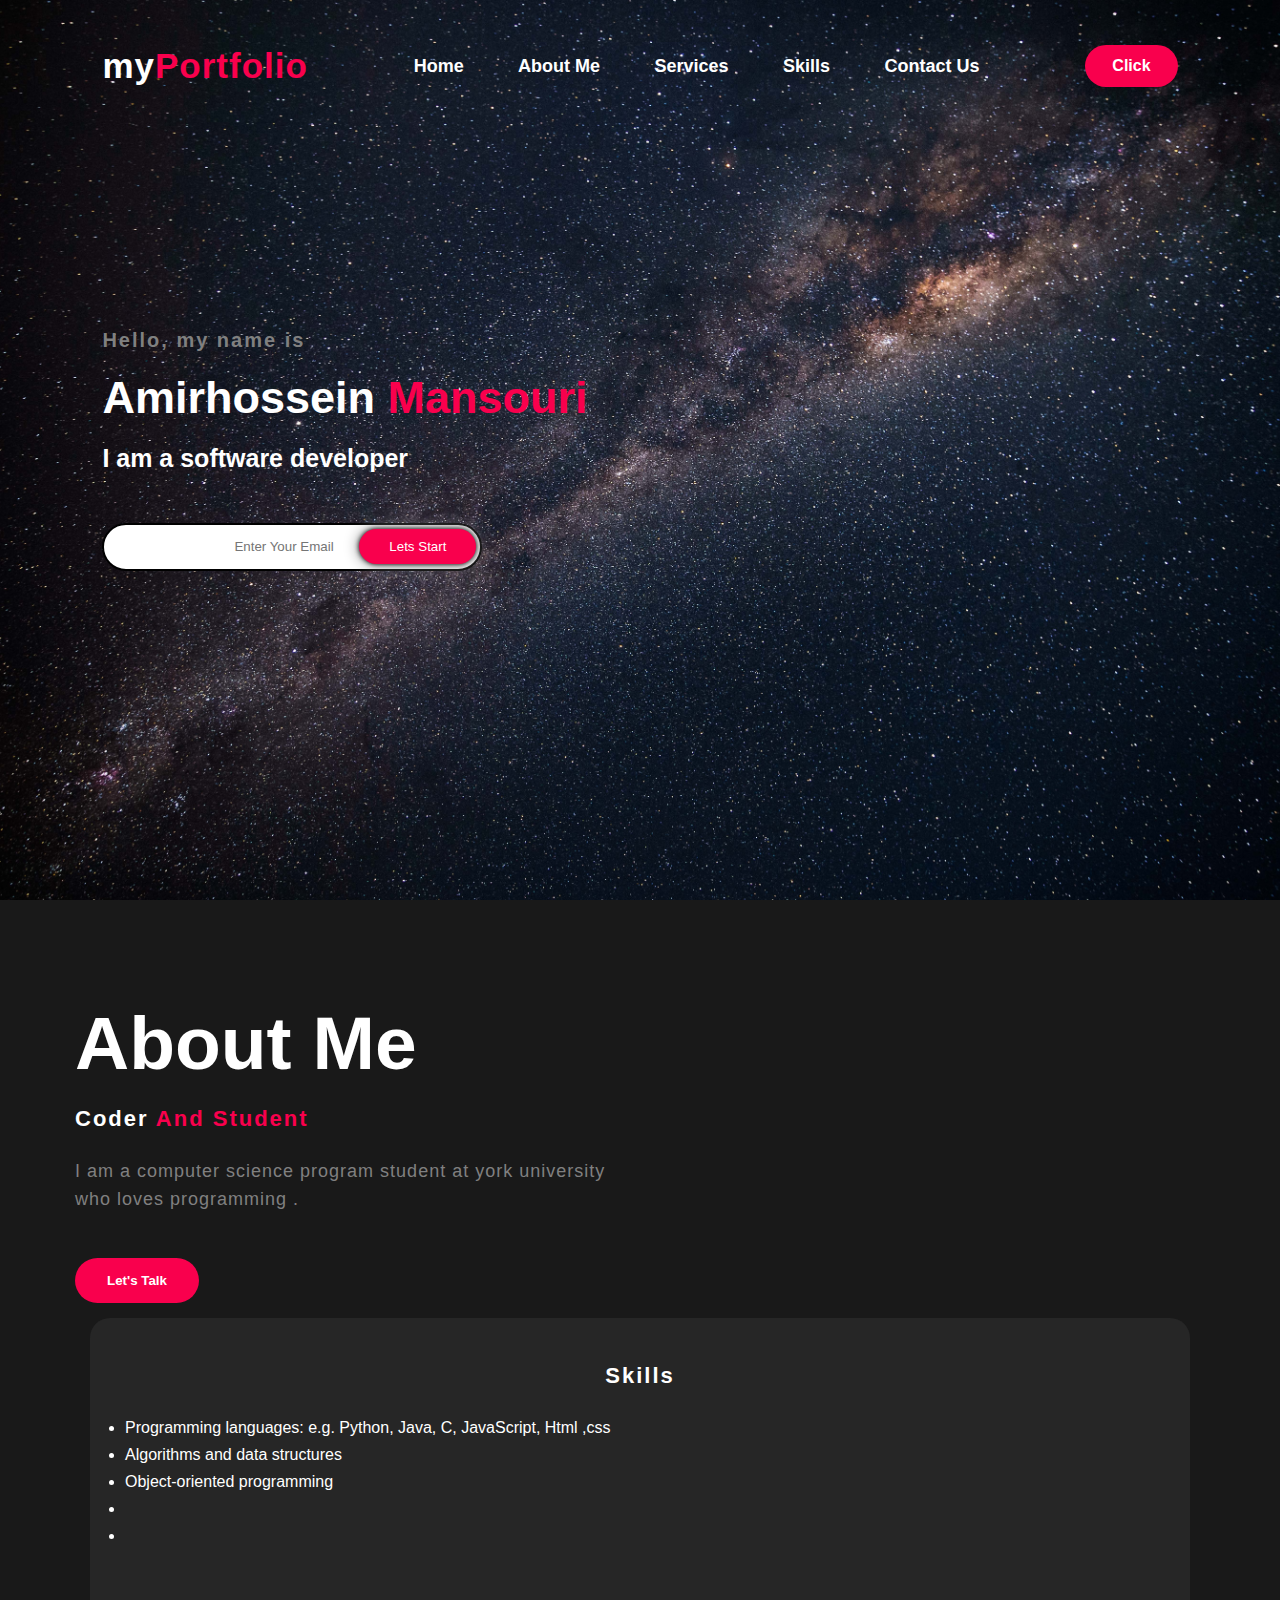
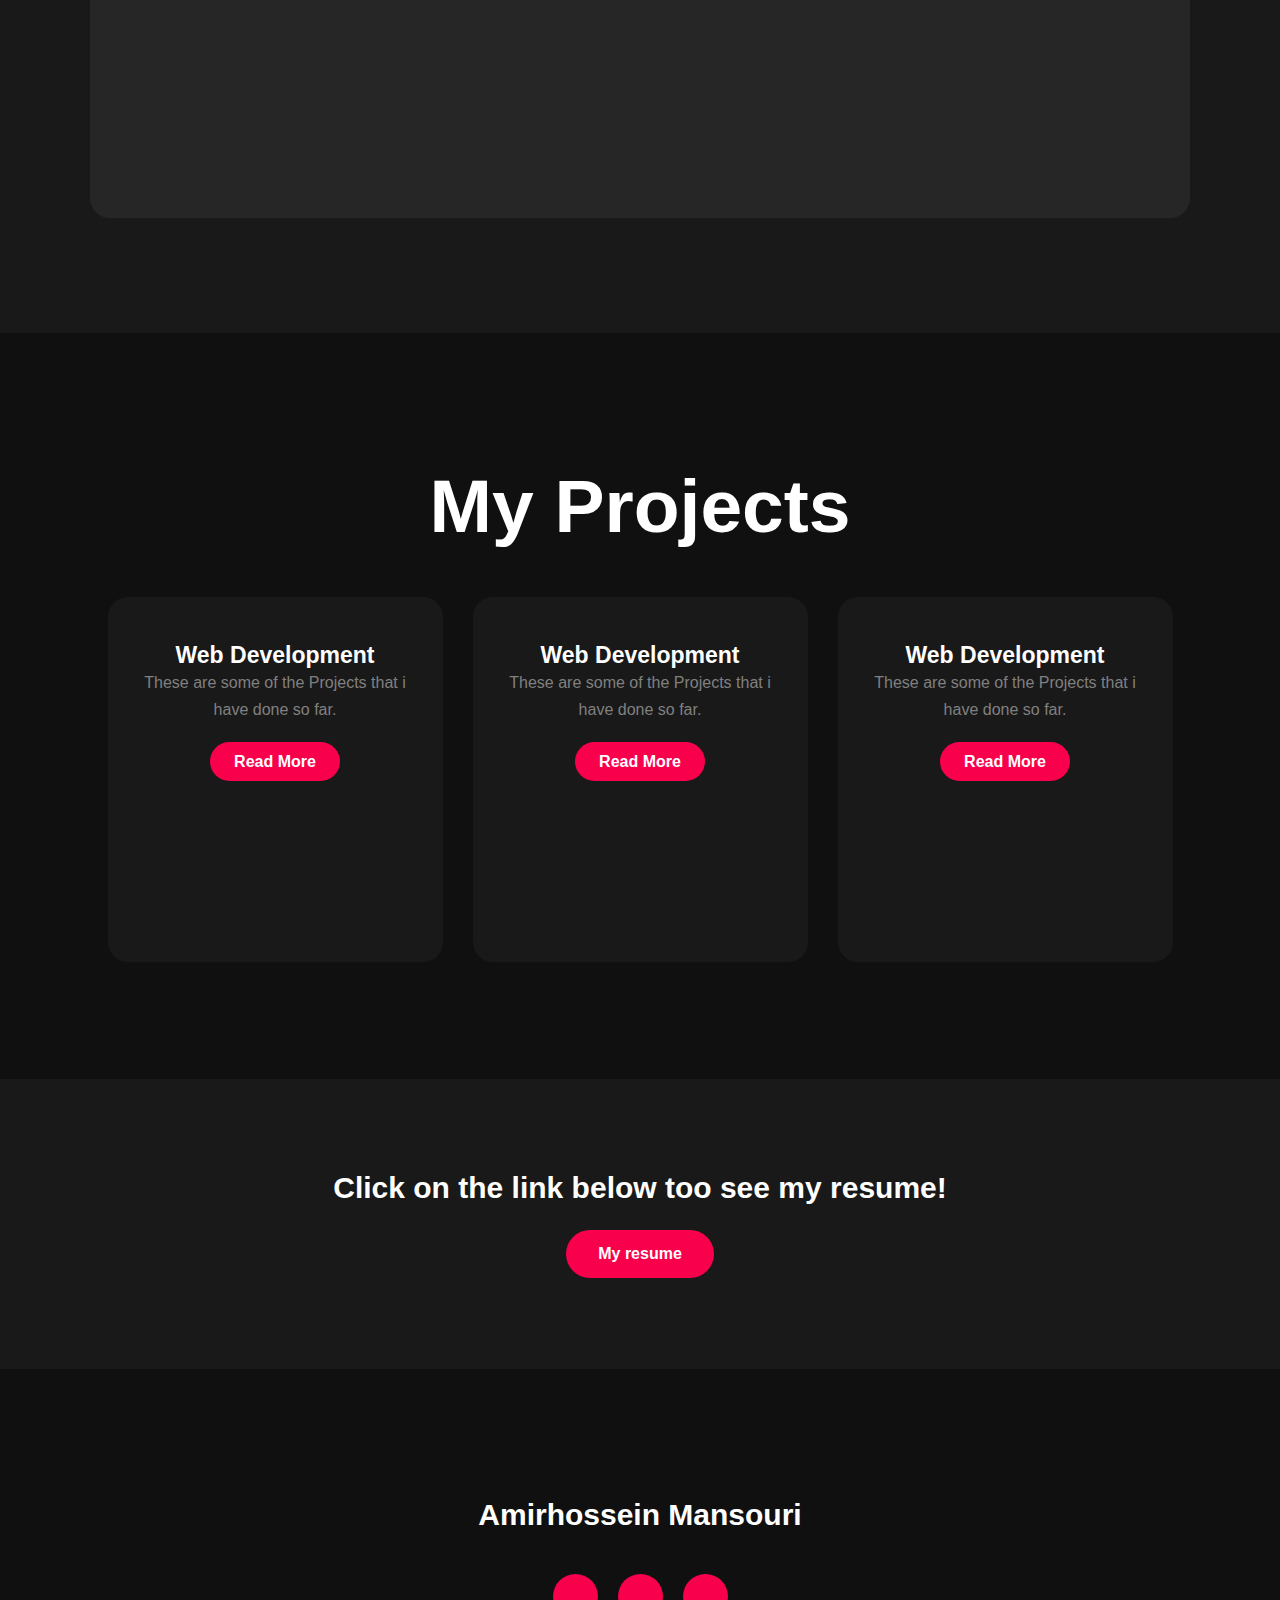
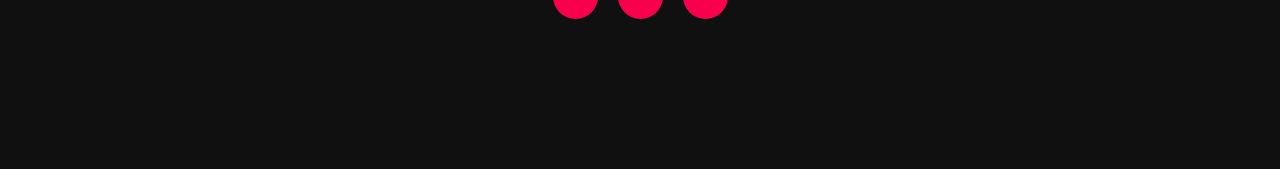
==== index.html @ 648f1948 "github link added" ====
<!DOCTYPE html>
<html>
    <head>
    <title>My Portfolio website</title>
    <link rel="stylesheet" type="text/css" href="websitestyle.css">
    <link rel="stylesheet" href="https://cdnjs.cloudflare.com/ajax/libs/font-awesome/6.2.1/css/all.min.css" integrity="sha512-MV7K8+y+gLIBoVD59lQIYicR65iaqukzvf/nwasF0nqhPay5w/9lJmVM2hMDcnK1OnMGCdVK+iQrJ7lzPJQd1w==" crossorigin="anonymous" referrerpolicy="no-referrer" />



    </head>
    <body>

        <div class="org">
            <nav>
                <h2 class="logo">my<span>Portfolio</span></h2>
                <ul>
                    <li><a href="#">Home</a></li>
                    <li><a href="#">About Me</a></li>
                    <li><a href="#">Services</a></li>
                    <li><a href="#">Skills</a></li>
                    <li><a href="#">Contact Us</a></li>
                </ul>
                <a href="#" class="btn">Click</a>
            </nav>

            <div class="content">
                <h4>Hello, my name is</h4>
                <h1>Amirhossein <span>Mansouri</span></h1>
                <h3>I am a software developer</h3>
                <div class="newslatter">
                    <form>
                        <input type="email" name="email" id="mail" placeholder="Enter Your Email">
                        <input type="submit" name="submit" value="Lets Start" >
                    </form>
                </div>  
            </div>
        </div> 

        <!----About start section-->
        <section class="about">
            <div class="main">
                <!-- <img src="/myWebsite/abt.jpg" > -->
                <div class="about-text">
                    <h2>About me</h2>
                    <h5>Coder <span>and Student</span></h5>
                    <p>I am a computer science program student at york university who loves programming .

                    </p>
                    
                    <button type="button">Let's Talk</button>
                    <div class="skills">
                        <i class="fa-solid fa-bars-progress"></i>
                        <h5>skills</h5>
                        <div class="pra">
                            <li>Programming languages: e.g. Python, Java, C,  JavaScript, Html ,css</li>
                            <li>Algorithms and data structures</li>
                            <li>Object-oriented programming</li>
                            <li></li>
                            <li></li>
                            
                        </div>
                    </div>
                </div>
            </div>
        </section>

        <!--service section-->
        <div class="service">
            <div class="title">
                <h2>My Projects</h2>
            </div>

            <div class="box">
                <div class="card">
                    <i class="fa-solid fa-bars"></i>
                    <h5>Web Development</h5>
                    <div class="pra">
                        <p>These are some of the Projects that i have done so far.</p>

                        <p style="text-align: center;">
                        <a class="button" href="#">Read More</a>
                        </p>
                    </div>
                </div>

                <div class="card">
                    <i class="fa-solid fa-bars"></i>
                    <h5>Web Development</h5>
                    <div class="pra">
                        <p>
                            These are some of the Projects that i have done so far.
                        </p>
                        <p style="text-align: center;">
                        <a class="button" href="#">Read More</a>
                        </p>
                    </div>
                </div>
                <div class="card">
                    <i class="fa-solid fa-bars-progress"></i>
                    <h5>Web Development</h5>
                    <div class="pra">
                        <p>
                            These are some of the Projects that i have done so far.
                        </p>
                        <p style="text-align: center;">
                        <a class="button" href="#">Read More</a>
                        </p>
                    </div>
                </div>
            </div>
        </div>

        <!---Contact me-->
        <div class="contact-me">
            <p>Click on the link below too see my resume!</p>
            <a class="button-two" href="#">My resume</a>

        </div>

        <!---footer start-->
        <footer>
            <p>Amirhossein Mansouri</p>
            <p></p>
            <div class="social">
                <a href="mailto:amir01mn@my.yorku.ca"><i class="fa-solid fa-envelope"></i></a> 
                <a href="https://github.com/amir01mn"><i class="fa-brands fa-github"></i></a>
                <a href="#"><i class="fa-brands fa-linkedin"></i></a>
            </div>

        </footer>
    </body>
</html>
---- websitestyle.css ----
*{

    padding: 0;
    margin: 0;
    font-family: sans-serif;
    box-sizing: border-box;
}

.org{
    height: 100vh;
    width: 100%;
    background-image: url(back.jpg);
    background-size: cover;
    background-position: center;
}

/*html{
    min-height: 100%;
    background-image: url(../myWebsite/back.jpg);
    background-size: cover;
    background-repeat: no-repeat;
    background-position: center center;
}
*/
nav{
    display: flex;
    align-items: center;
    justify-content: space-between;
    padding-top: 45px;
    padding-left: 8%;
    padding-right: 8%;

}
.logo{
    color: white;
    font-size: 35px;
    letter-spacing: 1px;
    cursor: pointer;
    

}
span{
    color: #f9004d;
}
nav ul li{
    list-style-type: none;
    display: inline-block;
    padding: 10px  25px;

}
nav ul li a{
    color: white;
    text-decoration: none;
    font-size: large;
    font-weight: bold;
    text-transform: capitalize;
    

}
nav ul li a:hover{
    color: #f9004d;
    transition: 0.4s; ;
}
.btn{
    background-color: #f9004d;
    color: white;
    text-decoration: none;
    border: 2px solid transparent;
    font-weight: bold;
    padding: 10px 25px;
    border-radius: 30px;
    transition: transform .4s;

}
.btn:hover{
    transform: scale(1.2);
}
.content{
    color: white;
    position: absolute;
    top: 50%;
    left: 8%;
    transform: translateY(-50%);

}
h1{
    color: white;
    margin: 20px 0px 20px;
    font-size: 45px;
    
}
h3{
    font-size: 25px;
    margin-bottom: 50px;
}
h4{
    color: grey;
    letter-spacing: 2px;
    font-size: 20px;
}

.newslatter form{
    width: 380px;
    max-width: 100%;
    position: relative;
}
.newslatter form input:first-child{
    display: inline-block;
    width: 100%;
    padding: 14px 130px 15px;
    border: 2px solid  ;
    outline: none;
    border-radius: 30px;
}
.newslatter form input:last-child{
    position: absolute;
    display: inline-block;
    outline: none;
    border: none;
    padding: 10px 30px;
    border-radius: 30px;
    background-color: #f9004d;
    color: white;
    box-shadow: 0px 0px 5px #000, 0px 0px 15px #858585 ;
    top: 6px;
    right: 6px;
    transition: .4s;

}
.newslatter form input:last-child:hover{
    background-color: black;
    border: 2px solid #f9004d;
    cursor: pointer;

}

.about{
    width: 100%;
    padding: 100px 0px;
    background-color: #191919;

}
.about myWebsite{
    height: auto;
    width: 430px;
}


.about-text{
    width: 550px;
    text-align: left;
    
    
}
.main{
    width: 1130px;
    max-width: 95%;
    margin: 0 auto;
    display: flex;
    align-items: center;
    justify-content: left;
}

.about-text h2{
    color: white;
    font-size: 75px;
    text-transform: capitalize;
    margin-bottom: 20px;

}
.about-text h5{
    color: white;
    letter-spacing: 2px;
    font-size: 22px;
    margin-bottom: 25px;
    text-transform: capitalize;
}

.about-text p{
    color: grey;
    letter-spacing: 1px;
    line-height: 28px;
    font-size: 18px;
    margin-bottom: 45px;
}
button{
    background-color: #f9004d;
    color: white;
    text-decoration: none;
    border: 2px solid transparent;
    font-weight: bold;
    padding: 13px 30px;
    border-radius: 30px;
    transition: .4s;
}



button:hover{
    background-color: transparent;
    border: 2px solid #f9004d;
    cursor: pointer;

}
.service{
    background: #101010;
    width: 100%;
    padding: 100px 0px;

}
.title h2{
    color: white;
    font-size: 75px;
    width: 1130px;
    margin: 30px auto;
    text-align: center;

}
.box{
    display: flex;
    justify-content: center;
    align-items:center;
    min-height: 400px;
}
.card{
    height: 365px;
    width: 335px;
    padding: 20px 35px;
    background: #191919;
    border-radius: 20px;
    margin: 15px;
    position: relative;
    overflow: hidden;
    text-align: center;
}
.card i{
    font-size:  50px; ;
    display: block;
    text-align: center;
    margin: 25px 0px;
    color: #f9004d;

}
h5{
    color: white;
    font-size: 23px;
    margin-bottom: 15 px;
}
.pra p{
    color: rgb(128, 128, 128);
    font-size: 16px;
    line-height: 27px;
    margin-bottom: 25px;

}
.card .button{
    background-color: #f9004d;
    color: white;
    text-decoration: none;
    border: 2px solid transparent;
    font-weight: bold;
    padding: 9px 22px;
    border-radius: 30px;
    transition: .4s;
}
.card .button:hover{
    background-color: transparent;
    border: 2px solid #f9004d;
    cursor: pointer;
    

}
.contact-me{
    width: 100%;
    height: 290px;
    background: #191919;
    display: flex;
    align-items: center;
    flex-direction: column;
    justify-content: center;
}
.contact-me p{
    color: white;
    font-size: 30px;
    font-weight: bold;
    margin-bottom: 25px;

}
.contact-me .button-two{
    background-color: #f9004d;
    color: white;
    text-decoration: none;
    border: 2px solid transparent;
    font-weight: bold;
    padding: 13px 30px;
    border-radius: 30px;
    transition: .4s;

}
.contact-me .button-two:hover{
    background-color: transparent;
    border: 2px solid #f9004d;
    cursor: pointer;

}
footer{
    position: relative;
    width: 100%;
    height: 400px;
    background: #101010;
    display: flex;
    flex-direction: column;
    align-items: center;
    justify-content: center;
}
footer p:nth-child(1){
    font-size: 30px;
    color: white;
    margin-bottom: 20px;
    font-weight: bold;
}
footer p:nth-child(2){
    color: white;
    font-size: 17px;
    width: 500px;
    text-align: center;
    line-height: 26px;

}

.social{
    display: flex;
}
.social a{
    width: 45px;
    height: 45px;
    display: flex;
    align-items: center;
    justify-content: center;
    background: #f9004d;
    border-radius: 50%;
    margin: 22px 10px;
    /* color: white; */
    text-decoration: none;
    font-size: 20px;

}
.social a:hover{
    transform: scale(1.3);
    transition: .3s;
}
.skills{
    height: 500px;
    width: 1100px;
    padding: 20px 35px;
    background: rgb(38, 38, 38);
    border-radius: 20px;
    margin: 15px;
    position: relative;
    overflow: hidden;
    text-align: center;
}
.skills i{
    font-size:  50px; ;
    display: block;
    text-align: center;
    margin: 25px 0px;
    color: #f9004d;

}
h5{
    color: white;
    font-size: 23px;
    margin-bottom: 15 px;
}
.skills .pra {
    color: white;
    font-size: 16px;
    line-height: 27px;
    margin-bottom: 25px;
    justify-content: left;
    text-align: left;

}
.skills .button{
    background-color: #f9004d;
    color: white;
    text-decoration: none;
    border: 2px solid transparent;
    font-weight: bold;
    padding: 9px 22px;
    border-radius: 30px;
    transition: .4s;
}
.skills .button:hover{
    background-color: transparent;
    border: 2px solid #f9004d;
    cursor: pointer;
    

}
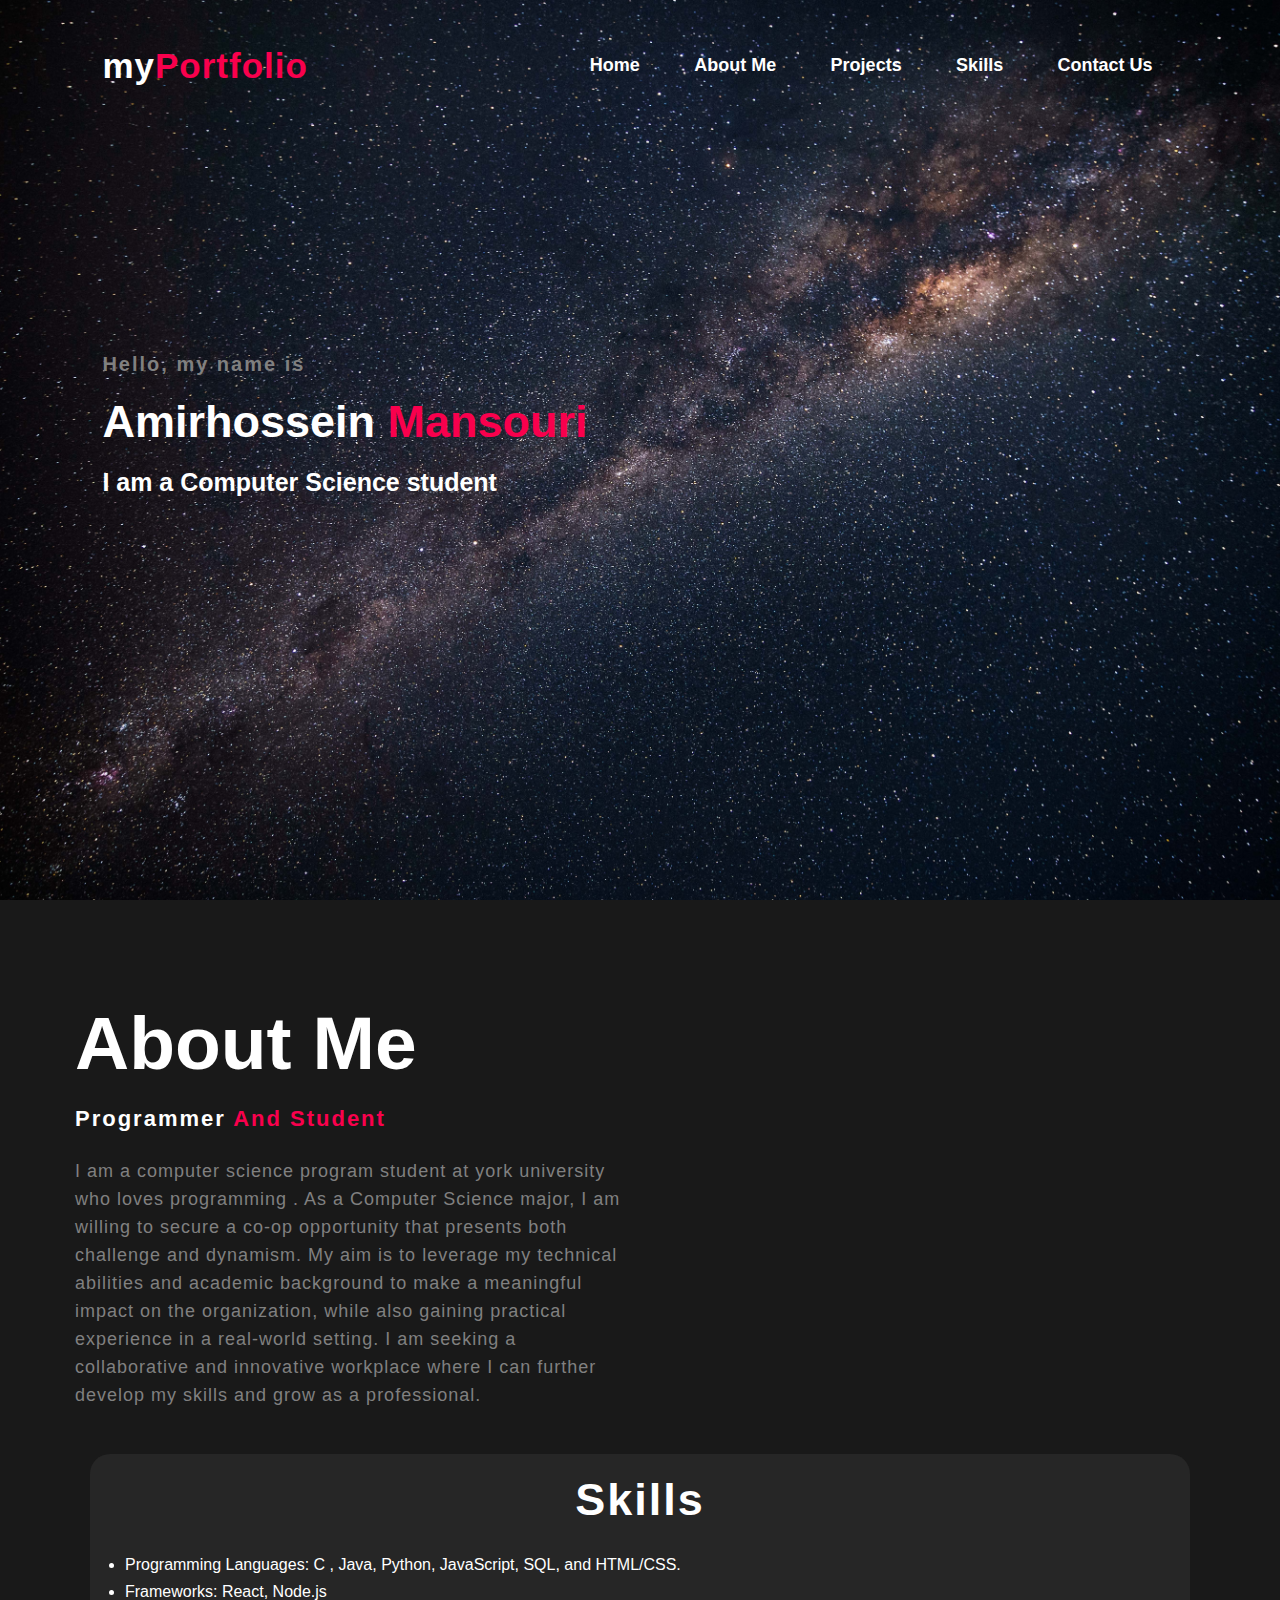
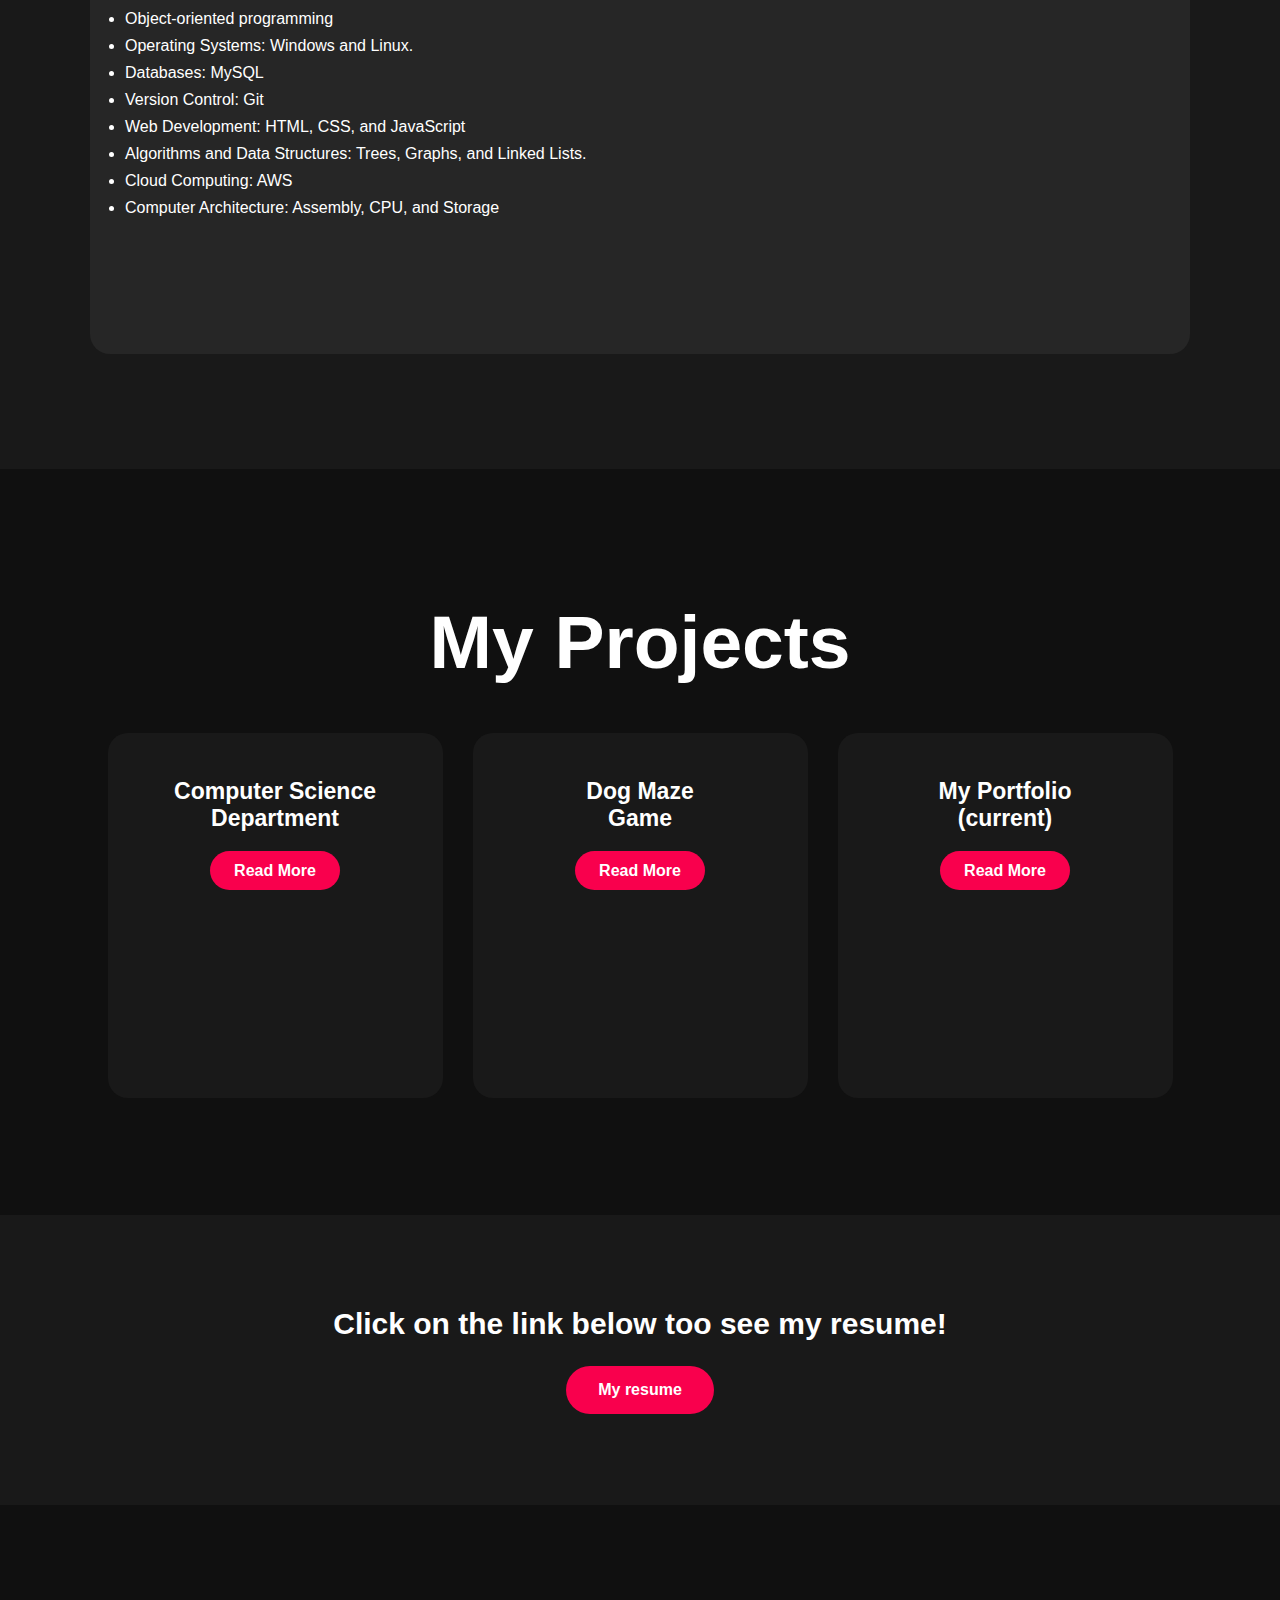
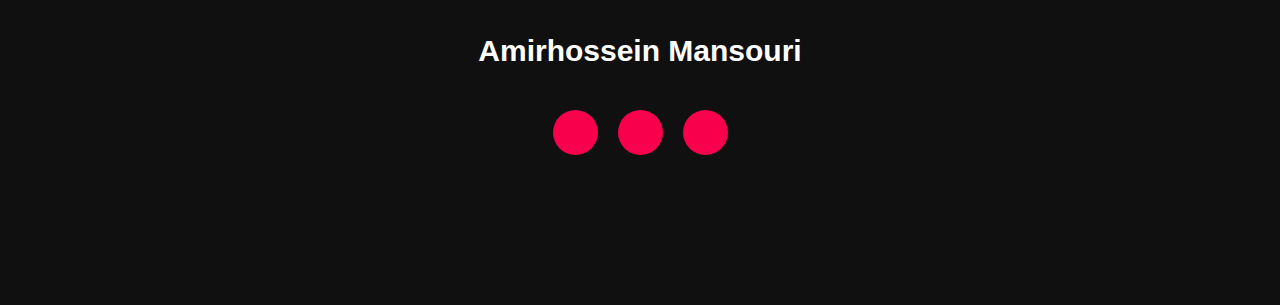
==== commit 35929341: "added 3 other html page, fixed about me and my projects section, change some smaller problems." ====
--- a/index.html
+++ b/index.html
@@ -10,53 +10,59 @@
     </head>
     <body>
 
-        <div class="org">
+        <div class="org" id="home"> 
             <nav>
                 <h2 class="logo">my<span>Portfolio</span></h2>
                 <ul>
-                    <li><a href="#">Home</a></li>
-                    <li><a href="#">About Me</a></li>
-                    <li><a href="#">Services</a></li>
-                    <li><a href="#">Skills</a></li>
-                    <li><a href="#">Contact Us</a></li>
+                    <li><a href="#home">Home</a></li>
+                    <li><a href="#about">About Me</a></li>
+                    <li><a href="#project">Projects</a></li>
+                    <li><a href="#skills">Skills</a></li>
+                    <li><a href="#social">Contact Us</a></li>
                 </ul>
-                <a href="#" class="btn">Click</a>
+                <!-- <a href="#" class="btn">Call Me</a> -->
             </nav>
 
             <div class="content">
                 <h4>Hello, my name is</h4>
                 <h1>Amirhossein <span>Mansouri</span></h1>
-                <h3>I am a software developer</h3>
-                <div class="newslatter">
+                <h3>I am a Computer Science student</h3>
+                <!-- <div class="newslatter">
                     <form>
                         <input type="email" name="email" id="mail" placeholder="Enter Your Email">
                         <input type="submit" name="submit" value="Lets Start" >
                     </form>
-                </div>  
+                </div>   -->
             </div>
         </div> 
 
         <!----About start section-->
-        <section class="about">
+        <section class="about" id="about">
             <div class="main">
                 <!-- <img src="/myWebsite/abt.jpg" > -->
                 <div class="about-text">
                     <h2>About me</h2>
-                    <h5>Coder <span>and Student</span></h5>
+                    <h5>Programmer <span>and Student</span></h5>
                     <p>I am a computer science program student at york university who loves programming .
+                        As a Computer Science major, I am willing to secure a co-op opportunity that presents both challenge and dynamism. My aim is to leverage my technical abilities and academic background to make a meaningful impact on the organization, while also gaining practical experience in a real-world setting. I am seeking a collaborative and innovative workplace where I can further develop my skills and grow as a professional.
 
                     </p>
                     
-                    <button type="button">Let's Talk</button>
-                    <div class="skills">
-                        <i class="fa-solid fa-bars-progress"></i>
+                    <!-- <button type="button">Let's Talk</button> -->
+                    <div class="skills" id="skills">
+                        <!-- <i class="fa-solid fa-bars-progress"></i> -->
                         <h5>skills</h5>
                         <div class="pra">
-                            <li>Programming languages: e.g. Python, Java, C,  JavaScript, Html ,css</li>
-                            <li>Algorithms and data structures</li>
+                            <li>Programming Languages: C , Java, Python, JavaScript, SQL, and HTML/CSS. </li>
+                            <li>Frameworks: React, Node.js</li>
                             <li>Object-oriented programming</li>
-                            <li></li>
-                            <li></li>
+                            <li>Operating Systems: Windows and Linux. </li>
+                            <li>Databases: MySQL</li>
+                            <li>Version Control: Git</li>
+                            <li>Web Development: HTML, CSS, and JavaScript</li>
+                            <li>Algorithms and Data Structures: Trees, Graphs, and Linked Lists.</li>
+                            <li>Cloud Computing: AWS</li>
+                            <li>Computer Architecture: Assembly, CPU, and Storage</li>
                             
                         </div>
                     </div>
@@ -64,8 +70,8 @@
             </div>
         </section>
 
-        <!--service section-->
-        <div class="service">
+        <!--project section-->
+        <div class="project" id="project">
             <div class="title">
                 <h2>My Projects</h2>
             </div>
@@ -73,37 +79,44 @@
             <div class="box">
                 <div class="card">
                     <i class="fa-solid fa-bars"></i>
-                    <h5>Web Development</h5>
+                    <h5>Computer Science Department </h5>
                     <div class="pra">
-                        <p>These are some of the Projects that i have done so far.</p>
+                        <p>
+
+                        </p>
 
                         <p style="text-align: center;">
-                        <a class="button" href="#">Read More</a>
+                        <a class="button" href="cs-personnel-subsystem.html">Read More</a>
                         </p>
                     </div>
                 </div>
 
                 <div class="card">
                     <i class="fa-solid fa-bars"></i>
-                    <h5>Web Development</h5>
+                    <h5>Dog Maze</h5>
+                    
+                    <h5>Game</h5>
                     <div class="pra">
                         <p>
-                            These are some of the Projects that i have done so far.
+                            
+
+
                         </p>
                         <p style="text-align: center;">
-                        <a class="button" href="#">Read More</a>
+                        <a class="button" href="dog-maze.html">Read More</a>
                         </p>
                     </div>
                 </div>
                 <div class="card">
                     <i class="fa-solid fa-bars-progress"></i>
-                    <h5>Web Development</h5>
+                    <h5>My Portfolio</h5>
+                    <h5>(current)</h5>
                     <div class="pra">
                         <p>
-                            These are some of the Projects that i have done so far.
+                            
                         </p>
                         <p style="text-align: center;">
-                        <a class="button" href="#">Read More</a>
+                        <a class="button" href="my-portfolio.html">Read More</a>
                         </p>
                     </div>
                 </div>
@@ -113,7 +126,7 @@
         <!---Contact me-->
         <div class="contact-me">
             <p>Click on the link below too see my resume!</p>
-            <a class="button-two" href="#">My resume</a>
+            <a class="button-two" href="Amir_co-op_resume.pdf" target="_blank">My resume</a>
 
         </div>
 
@@ -121,10 +134,10 @@
         <footer>
             <p>Amirhossein Mansouri</p>
             <p></p>
-            <div class="social">
+            <div class="social" id="social">
                 <a href="mailto:amir01mn@my.yorku.ca"><i class="fa-solid fa-envelope"></i></a> 
                 <a href="https://github.com/amir01mn"><i class="fa-brands fa-github"></i></a>
-                <a href="#"><i class="fa-brands fa-linkedin"></i></a>
+                <a href="www.linkedin.com/in/amirhossein-mansouri-93509a232"><i class="fa-brands fa-linkedin"></i></a>
             </div>
 
         </footer>
--- a/websitestyle.css
+++ b/websitestyle.css
@@ -9,7 +9,7 @@
 .org{
     height: 100vh;
     width: 100%;
-    background-image: url(back.jpg);
+    background-image: url("back.jpg");
     background-size: cover;
     background-position: center;
 }
@@ -202,7 +202,7 @@
     cursor: pointer;
 
 }
-.service{
+.project{
     background: #101010;
     width: 100%;
     padding: 100px 0px;
@@ -266,6 +266,7 @@
 .card .button:hover{
     background-color: transparent;
     border: 2px solid #f9004d;
+    
     cursor: pointer;
     
 
@@ -286,6 +287,7 @@
     margin-bottom: 25px;
 
 }
+
 .contact-me .button-two{
     background-color: #f9004d;
     color: white;
@@ -368,9 +370,9 @@
     color: #f9004d;
 
 }
-h5{
-    color: white;
-    font-size: 23px;
+.skills h5{
+    color: white;
+    font-size: 45px;
     margin-bottom: 15 px;
 }
 .skills .pra {
